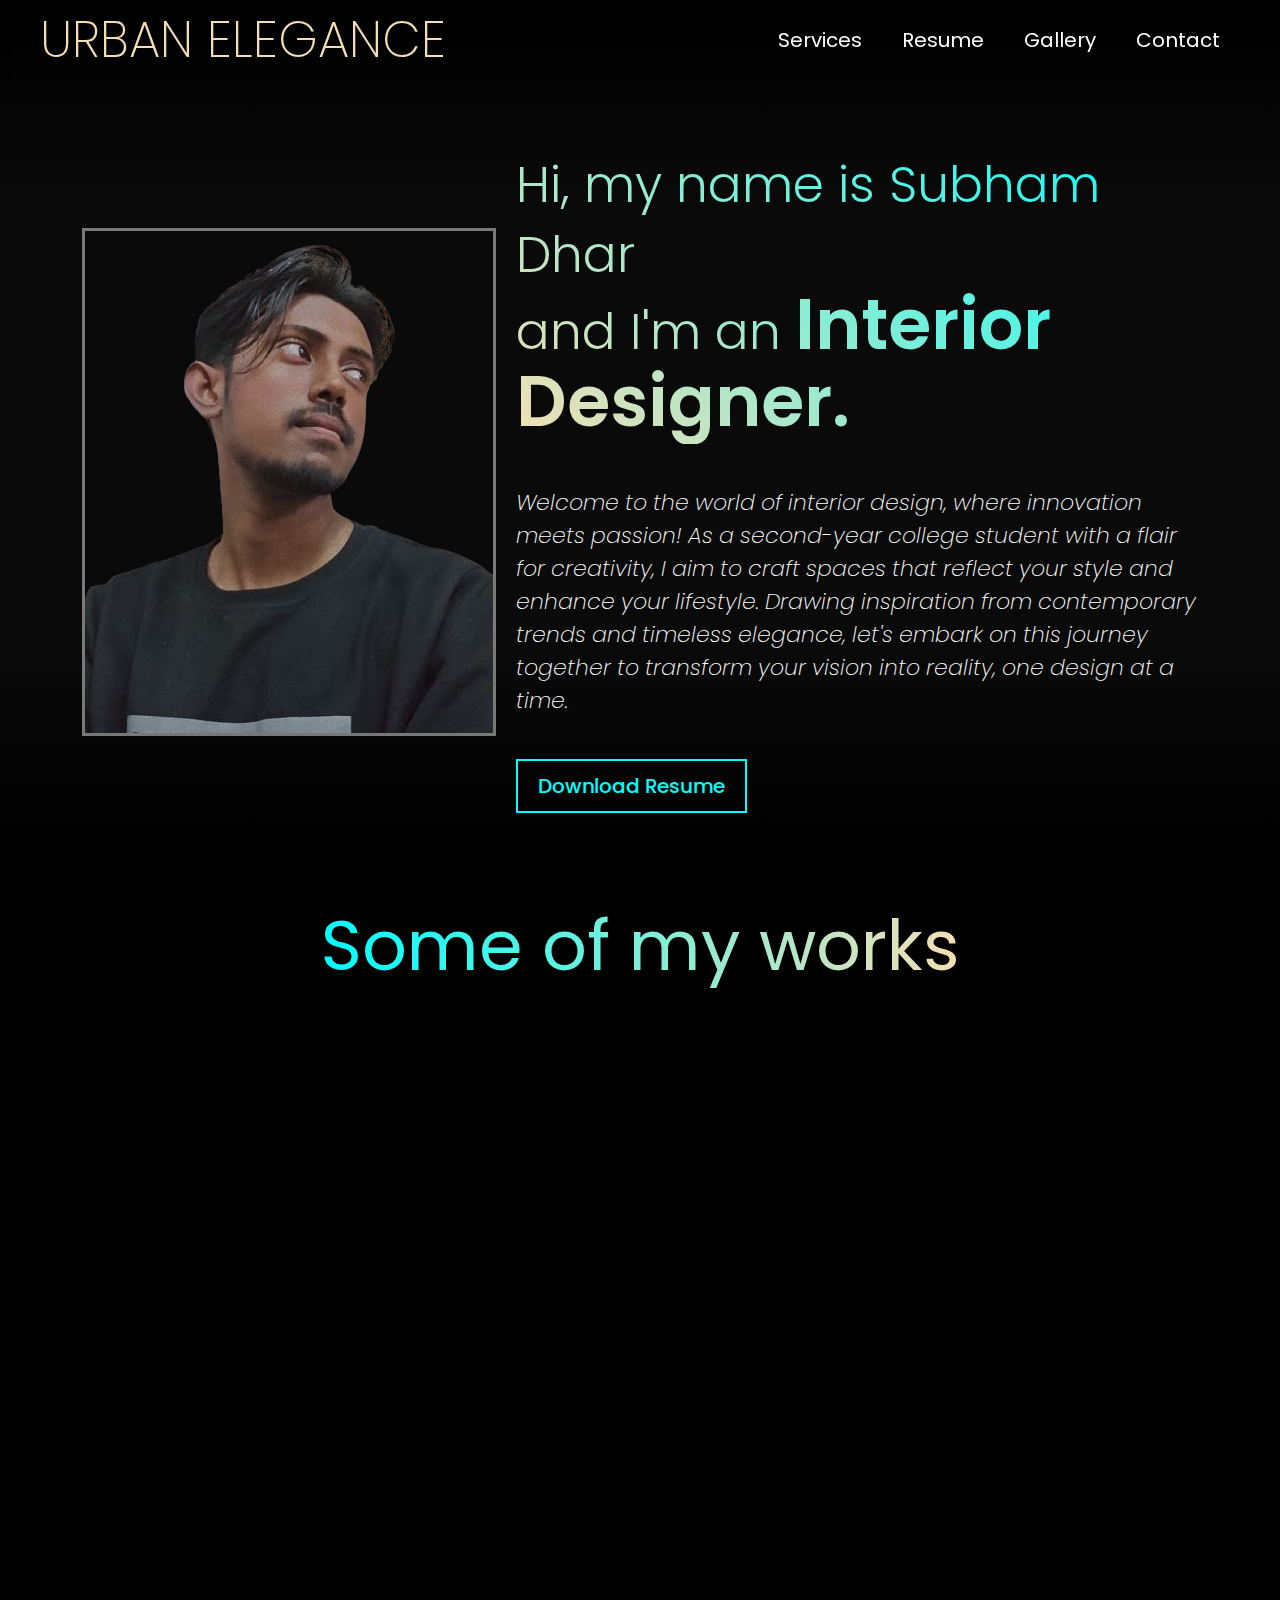
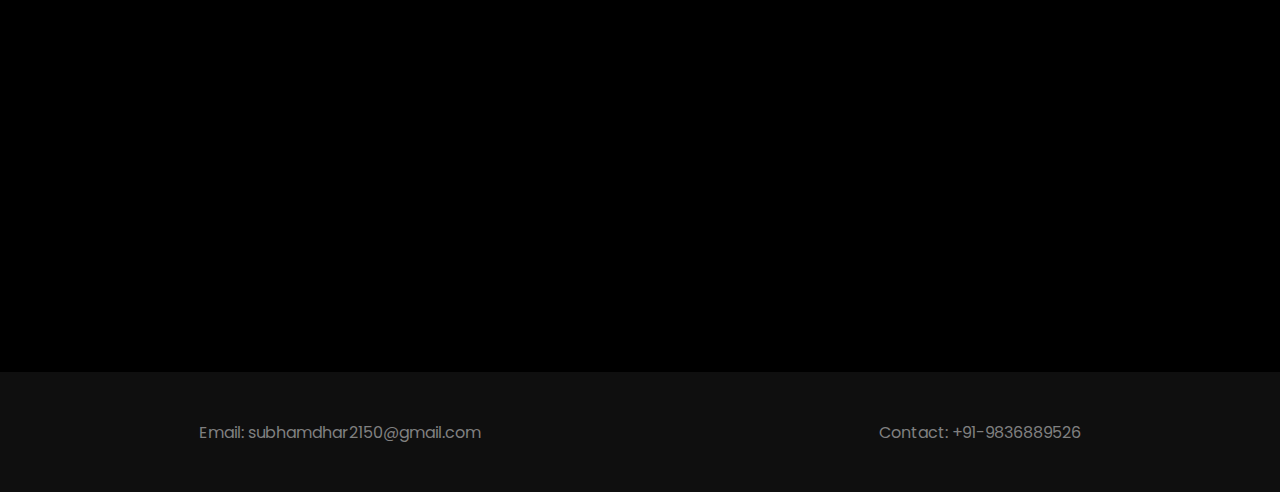
==== index.html @ 23c455cc "Initial Commit" ====
<!DOCTYPE html>
<html lang="en">

<head>
    <meta charset="UTF-8">
    <meta name="viewport" content="width=device-width, initial-scale=1.0">
    <title>Urban Elegance</title>
    <link rel="icon" href="/media/android-chrome-192x192.png">
    <link rel="stylesheet" href="/css/style.css">
    <link rel="stylesheet" href="/css/styleMobile.css">
    <link rel="stylesheet" href="/css/contact.css">
    <link
        href="https://fonts.googleapis.com/css2?family=Poppins:ital,wght@0,100;0,200;0,300;0,400;0,500;0,600;0,700;0,800;0,900;1,100;1,200;1,300;1,400;1,500;1,600;1,700;1,800;1,900&display=swap"
        rel="stylesheet">
    <link rel="stylesheet" href="https://cdnjs.cloudflare.com/ajax/libs/font-awesome/6.5.1/css/all.min.css"
        integrity="sha512-DTOQO9RWCH3ppGqcWaEA1BIZOC6xxalwEsw9c2QQeAIftl+Vegovlnee1c9QX4TctnWMn13TZye+giMm8e2LwA=="
        crossorigin="anonymous" referrerpolicy="no-referrer" />
</head>

<body>

    <header>
        <!-- navigation bar -->
        <div class="navbar">
            <span id="title">URBAN ELEGANCE</span>
            <div class="navbarItems">
                <a class="servicesBtn" href="#">Services</a>
                <a class="resumeBtn" href="#">Resume</a>
                <a class="galleryBtn" href="/html/gallery.html">Gallery</a>
                <a class="contactBtn" href="#">
                    Contact
                    <i class="fa-brands fa-whatsapp contacts"  onclick="whatsappClick()"></i>
                    <i class="fa-brands fa-linkedin contacts" onclick="linkedinClick()"></i>
                    <i class="fa-regular fa-envelope contacts" onclick="emailClick()"></i>
                </a>
            </div>
        </div>
        <!-- navigation bar for mobile -->
        <div class="navbarMobile">
            <span id="title">URBAN ELEGANCE</span>
            <div class="hamburgMenu">
                <div id="menuCrossBtn"><i class="fa-solid fa-xmark"></i></div>
                <ul>
                    <li><a href="#">Services</a></li>
                    <hr>
                    <li><a href="#">Resume</a></li>
                    <hr>
                    <li><a href="/html/gallery.html">Gallery</a></li>
                    <hr>
                    <li><a href="#" style="display:flex; align-items:center; justify-content:space-between;">
                        Contact: 
                        <i class="fa-brands fa-whatsapp fa-2x" style="width:20%;" onclick="whatsappClick()"></i>
                        <i class="fa-brands fa-linkedin fa-2x" style="width:20%;" onclick="linkedinClick()"></i>
                        <i class="fa-regular fa-envelope fa-2x" style="width:20%;" onclick="emailClick()"></i>
                    </a></li>
                </ul>
            </div>
            <i id="hamburgIcon" class="fa-solid fa-bars"></i>
        </div>
    </header>

    <main>
        <!-- about me -->
        <div class="aboutmeContainer">
            <div class="aboutMe">
                <img src="/media/subhamImg.jpg" alt="" id="myImg">
                <div class="aboutmeTxt">
                    <div id="myRole">Hi, my name is Subham Dhar<br>and I'm an <b>Interior Designer.</b></div>
                    <p id="myDesc">
                        <i>Welcome to the world of interior design, where innovation meets passion! As a
                        second-year college student with a flair for creativity, I aim to craft spaces that reflect
                        your style and enhance your lifestyle. Drawing inspiration from contemporary trends and
                        timeless elegance, let's embark on this journey together to transform your vision into
                        reality, one design at a time.</i>
                    </p>
                    <button id="downloadBtn">Download Resume</button>
                </div>
            </div>
        </div>

        <div class="myWorks">
            <div id="myworksTxt">Some of my works</div>
            <div class="works hidden">
                <img src="/media/workImg.jpg" alt="" class="workImg" onclick="openImage('/media/workImg.jpg')">
                <div class="workTxt">
                    A 4BHK RCP (Reflected Ceiling Plan) depicts the ceiling layout of a four-bedroom residential space, showing lighting fixtures, vents, and other elements. It offers a bird's-eye view of the room's structural details, facilitating accurate installation and design considerations.
                </div>
            </div>
            <div class="works hidden">
                <img src="/media/workImg2.jpg" alt="" class="workImg" onclick="openImage('/media/workImg2.jpg')">
                <div class="workTxt">
                    A 2BHK AutoCAD design portrays a two-bedroom residential layout, incorporating detailed floor plans, elevations, and sections. It optimizes space utilization, furniture arrangement, and structural elements to create functional and aesthetically pleasing living environments.
                </div>
            </div>
            <div class="works hidden">
                <img src="/media/workImg1.jpg" alt="" class="workImg" onclick="openImage('/media/workImg1.jpg')">
                <div class="workTxt">
                    A compact 3BHK floor plan efficiently utilizes space to accommodate three bedrooms, a living area, kitchen, and possibly a dining area within a smaller footprint. Smart design maximizes functionality without sacrificing comfort, ensuring a cozy and practical living environment.
                </div>
            </div>
        </div>
    </main>

    <footer>
        <div class="footer">
            <span>Email: subhamdhar2150@gmail.com</span>
            <span>Contact: +91-9836889526</span>
        </div>
    </footer>

    <script src="/javascript/script.js"></script>
    <script src="/javascript/mobile.js"></script>
    <script src="/javascript/contact.js"></script>
</body>

</html>
---- css/style.css ----
* {
    z-index: 0;
    font-family: Poppins;
    box-sizing: border-box;
}
*::selection {
    color: black;
    background-color: wheat;
}
body {
    background: url('/media/bgImg2.jpg');
    background-size: cover;
    background-position: center;
    background-attachment: fixed;
}
body::-webkit-scrollbar {
    width: 0;
    height: 0;
}

/* HEADER */
.navbarMobile {
    display: none;
}
.navbar {
    z-index: 1;
    padding: 0 40px;
    height: 80px;
    width: 100vw;
    display: flex;
    justify-content: space-between;
    align-items: center;
    position: fixed;
    top: 0;
    font-size: 30px;
    color: wheat;
    background-color: #da7b9300;
    backdrop-filter: blur(5px);
    background: linear-gradient(to bottom, rgba(0,0,0,0.8), rgba(0,0,0,0));
}
#title {
    font-size: 50px;
    font-weight: 200;
}
.navbarItems {
    height: 100%;
    display: flex;
    justify-content: center;
    align-items: center;
}
.navbarItems a{
    padding: 0 20px;
    height: 100%;
    display: flex;
    font-size: 20px;
    align-items: center;
    color: rgb(255, 255, 255);
    text-decoration: none;
    transition: all 0.2s ease-in-out;
}
.navbarItems a:hover {
    background: rgb(0, 255, 255);
    color: black;
}
.hamburgMenu {
    display: none;
}


/* MAIN */
/* about me */
.aboutmeContainer {
    display: flex;
    justify-content: center;
    align-items: center;
    background-color: rgb(24, 24, 24);
    background: linear-gradient(rgba(0,0,0),rgba(10,10,10),rgba(10,10,10),rgba(10,10,10),rgba(0,0,0));
}
.aboutMe {
    height: fit-content;
    width: 95%;
    margin: 110px 0 0 0;
    padding: 40px;  
    display: flex;
    flex-wrap: wrap;
    justify-content: space-around;
    align-items: center;
    border-radius: 40px;
    background-color: rgba(0, 0, 0, 0.0);
    transition: all 0.4s ease-in-out;
}
#myImg {
    height: 100%;
    border: 3px solid rgba(255, 255, 255, 0.459);
}
.aboutmeTxt {
    width: 60%;
    display: flex;
    flex-direction: column;
    justify-content: space-around;
    gap: 20px;
}
#myRole {
    font-size: 50px;
    font-weight: 300;
    line-height: 70px;
    background-image: linear-gradient(45deg, wheat, cyan);
    background-clip: text;
    color: transparent;
}
#myRole b {
    font-weight: 600;
    font-size: 70px;
}
#myDesc {
    font-size: 22px;
    font-weight: 200;
    color: white;
}
#downloadBtn {
    padding: 10px 20px;
    width: fit-content;
    font-size: 20px;
    font-weight: 500;
    border: 2px solid cyan;
    color: cyan;
    background-color: rgba(0,0,0,0);
    transition: all 0.2s ease-in-out;
    cursor: pointer;
}
#downloadBtn:hover {
    background-color: cyan;
    color: black;
}

/* my works */
.myWorks {
    width: 100%;
    padding: 20px;
    display: flex;
    flex-direction: column;
    justify-content: center;
    align-items: center;
    color: white;
    background-color: black;
}
#myworksTxt {
    margin-top: 20px;
    /* width: 100%; */
    font-size: 70px;
    font-weight: 400;
    text-align: center;
    color: black;
    background-image: linear-gradient(to right, cyan, wheat);
    background-clip: text;
    color: transparent;
    /* background: linear-gradient(to right, #00000000, #00c8c8, wheat, #00000000); */
}
.works {
    margin: 15px;
    padding: 10px;
    width: 95%;
    display: flex;
    flex-wrap: wrap;
    justify-content: space-evenly;
    align-items: center;
    height: fit-content;
    border-radius: 20px;
    box-sizing: border-box;
    /* background: linear-gradient(to left, #00ffff00, #1f1f1fb2, transparent 100%),
    linear-gradient(to right, #00ffff00, #1f1f1fb2, transparent 100%); */
    background-color: #1f1f1fb2;
    transition: all 0.2s ease-in-out;
}
.works:hover {
    width: 98%;
    border-radius: 20px;
    color: black;
    font-weight: 500;
    background: linear-gradient(to left, #00ffff00, wheat, transparent 100%),
    linear-gradient(to right, #00ffff00, wheat, transparent 100%);
    background: linear-gradient(30deg, cyan, wheat, wheat, cyan);
}
.works:hover > .workTxt {
    font-weight: 400;
}
.workImg {
    width: 400px;
    border-radius: 20px;
} 
.workTxt {
    width: 50vw;
    font-weight: 300;
    font-size: 25px;
    background-image: linear-gradient(to right, #00c8c8, wheat);
    background-clip: text;
    color: transparent;
}
.works:hover > .workTxt {
    background: none;
    color: black;
}



/* FOOTER */
.footer {
    height: 120px;
    display: flex;
    justify-content: space-around;
    align-items: center;
    color: grey;
    background-color: rgb(15, 15, 15);
}





/* ANIMATION */
.hidden {
    transform: translateX(-500px);
    opacity: 0;
    transition: all 0.1s ease-in-out;
}
.show {
    transform: translateX(0);
    opacity: 1;
    transition: all 0.3s ease-in-out;
}
---- css/styleMobile.css ----
* {
    font-family: Poppins;
    z-index: 0;
    box-sizing: border-box;
}
body {
    margin: 0;
    padding: 0;
    background-color: rgb(0, 0, 0);
}
body::-webkit-scrollbar{
    width: 0;
}

@media (max-width:1080px) {
    /* HEADER */
    .navbar {
        display: none;
    }
    .navbarMobile {
        z-index: 1;
        padding: 0 15px;
        height: 65px;
        width: 100%;
        display: flex;
        justify-content: space-between;
        align-items: center;
        position: fixed;
        top: 0;
        font-size: 30px;
        color: wheat;
        background-color: rgb(0, 0, 0, 0.6);
        backdrop-filter: blur(5px);
    }
    #title {
        font-size: 34px;
    }
    .navbarItems {
        display: none;
    }
    #hamburgIcon {
        display: inline;
    }
    .hamburgMenu {
        z-index: 1;
        display: block;
        position: fixed;
        top: 0;
        right: -80vw;
        height: 100vh;
        width: 80vw;
        padding: 0 15px;
        color: white;
        background: none;
        background-color: rgba(0, 0, 0, 0.9);
        backdrop-filter: blur(10px);
        transition: all 0.2s ease-in-out;
    }
    #menuCrossBtn {
        width: 100%;
        padding: 15px 0;
    }
    .hamburgMenu ul {
        margin: 0;
        padding: 0;
        font-size: 18px;
        list-style-type: none;
        color: white;
    }
    .hamburgMenu ul li {
        margin: 12px 0;
    }
    .hamburgMenu ul a {
        text-decoration: none;
        color: white;
    }
    .hamburgMenu hr {
        height: 1px;
        border-radius: 50%;
    }

    

    /* MAIN */
    /* about me */
    .aboutMe {
        margin: 80px 0 40px 0;
        padding: 0;
    }
    #myImg {
        margin-bottom: 40px;
        height: 350px;
        border-radius: 20px;
    }
    .aboutmeTxt {
        width: 92%;
        gap: 10px;
    }
    #myRole {
        width: 100%;
        font-size: 30px;
        line-height: 35px;
        text-align: center;
    }
    #myRole b {
        font-weight: 600;
        font-size: 30px;
    }
    #myDesc {
        font-size: 16px;
        text-align: center;
    }
    #downloadBtn {
        width: 100%;
    }

    /* my works */
    .myWorks {
        padding: 0;
    }
    #myworksTxt {
        padding: 0 5px;
        font-size: 38px;
        background: none;
        color: cyan;
    }
    .works, .works:hover {
        user-select: none;
        margin: 15px;
        width: 90%;
        border-radius: 20px;
        color: black;
        background: none;
        background-color: wheat;
    }
    .workImg {
        width: 100%;
        border-radius: 20px;
    } 
    .workTxt {
        padding: 12px;
        width: 100%;
        font-weight: 400;
        font-size: 16px;
        color: black;
    }




    /* FOOTER */
    .footer {
        flex-wrap: wrap;
        font-size: 16px;
    }




    /* no fade-in animation for mobile */
    .hidden {
        transform: translateX(0);
        opacity: 1;
        transition: all 0.1s ease-in-out;
    }
}
---- css/contact.css ----
.contactBtn {
    display: flex;
    justify-content: center;
    align-items: center;
    position: relative;
}
.contacts {
    position: absolute;
    padding: 20px;
    margin-top: -150px;
    border-radius: 50%;
    color: wheat;
    background-color: rgb(29, 29, 29);
    transition: all 0.2s ease-in-out;
}
.contactBtn:hover {
    height: 600px;
    background-color: red;
    border-radius: 60px;
}
.contactBtn:hover .contacts:nth-child(1) {
    margin-top: 150px;
}
.contactBtn:hover .contacts:nth-child(2) {
    margin-top: 320px;
}
.contactBtn:hover .contacts:nth-child(3) {
    margin-top: 490px;
}
.contacts:hover {
    box-shadow: 0 0 15px black;
}
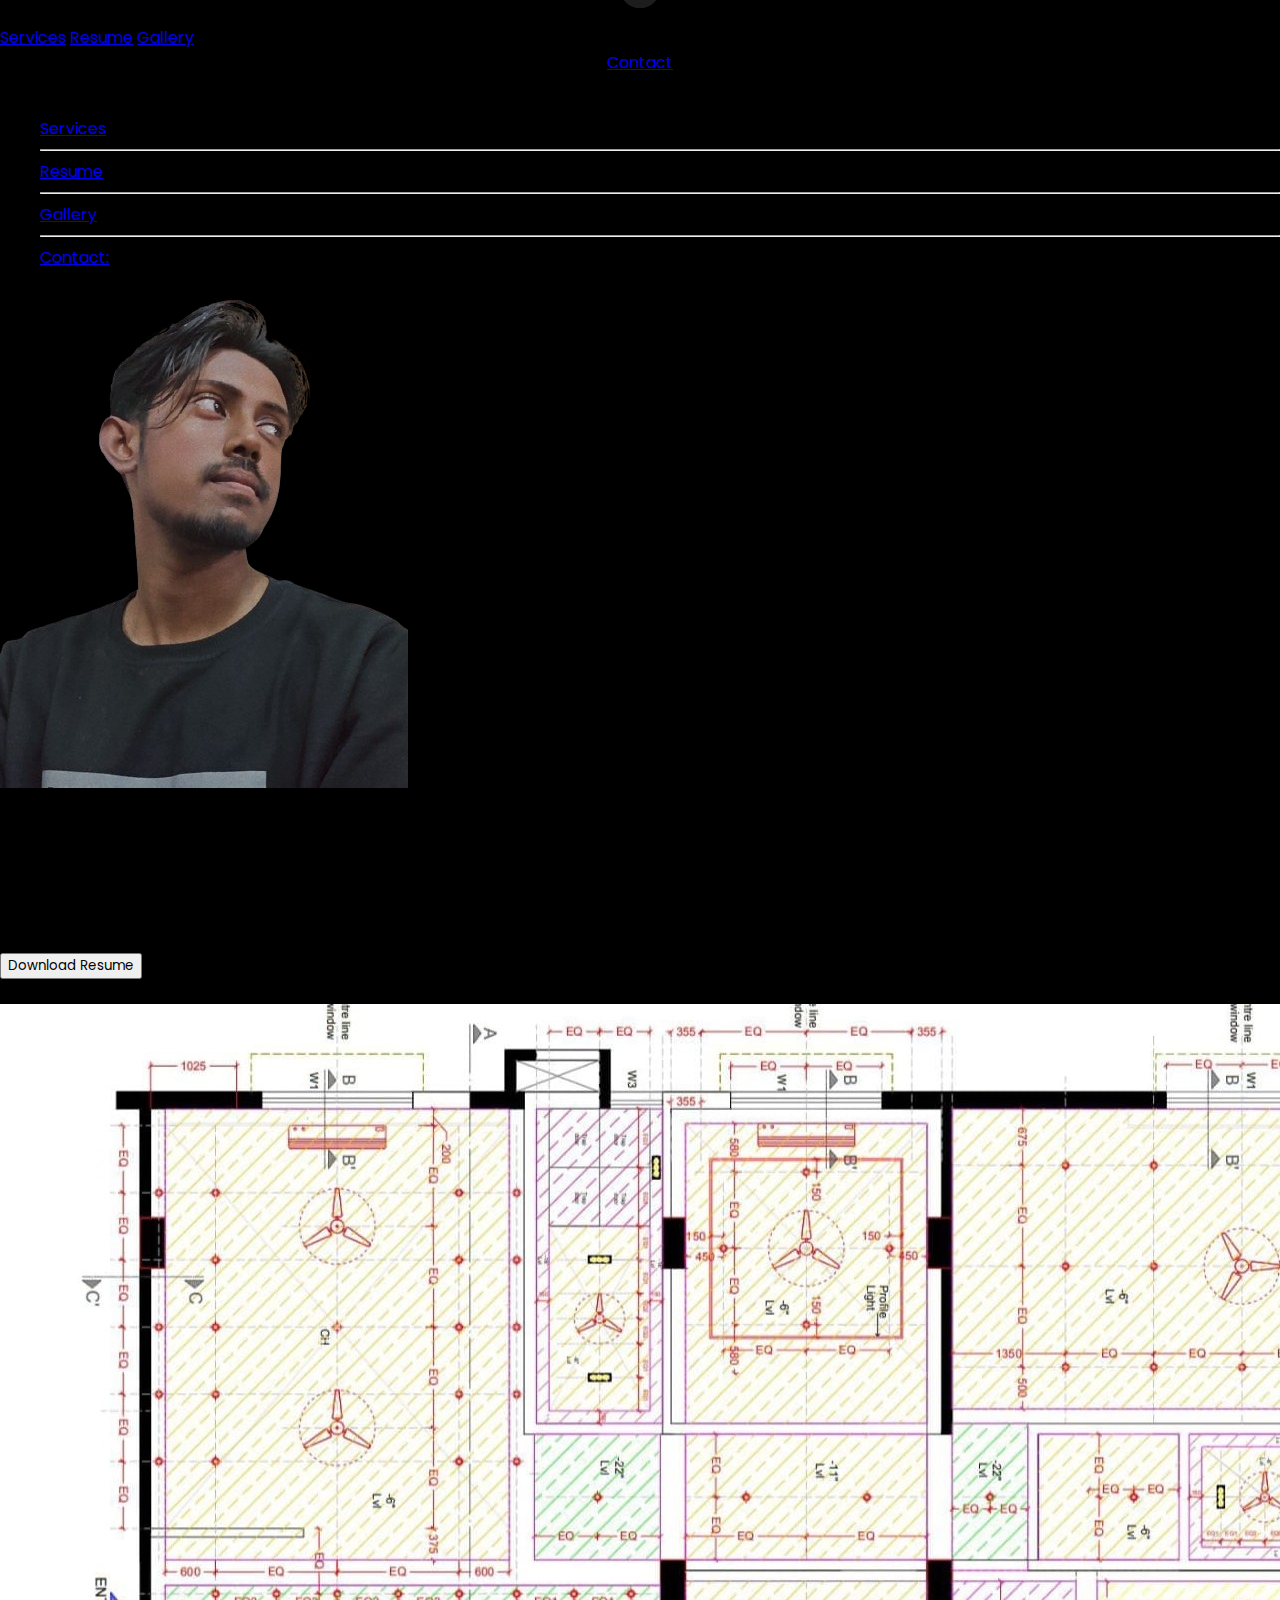
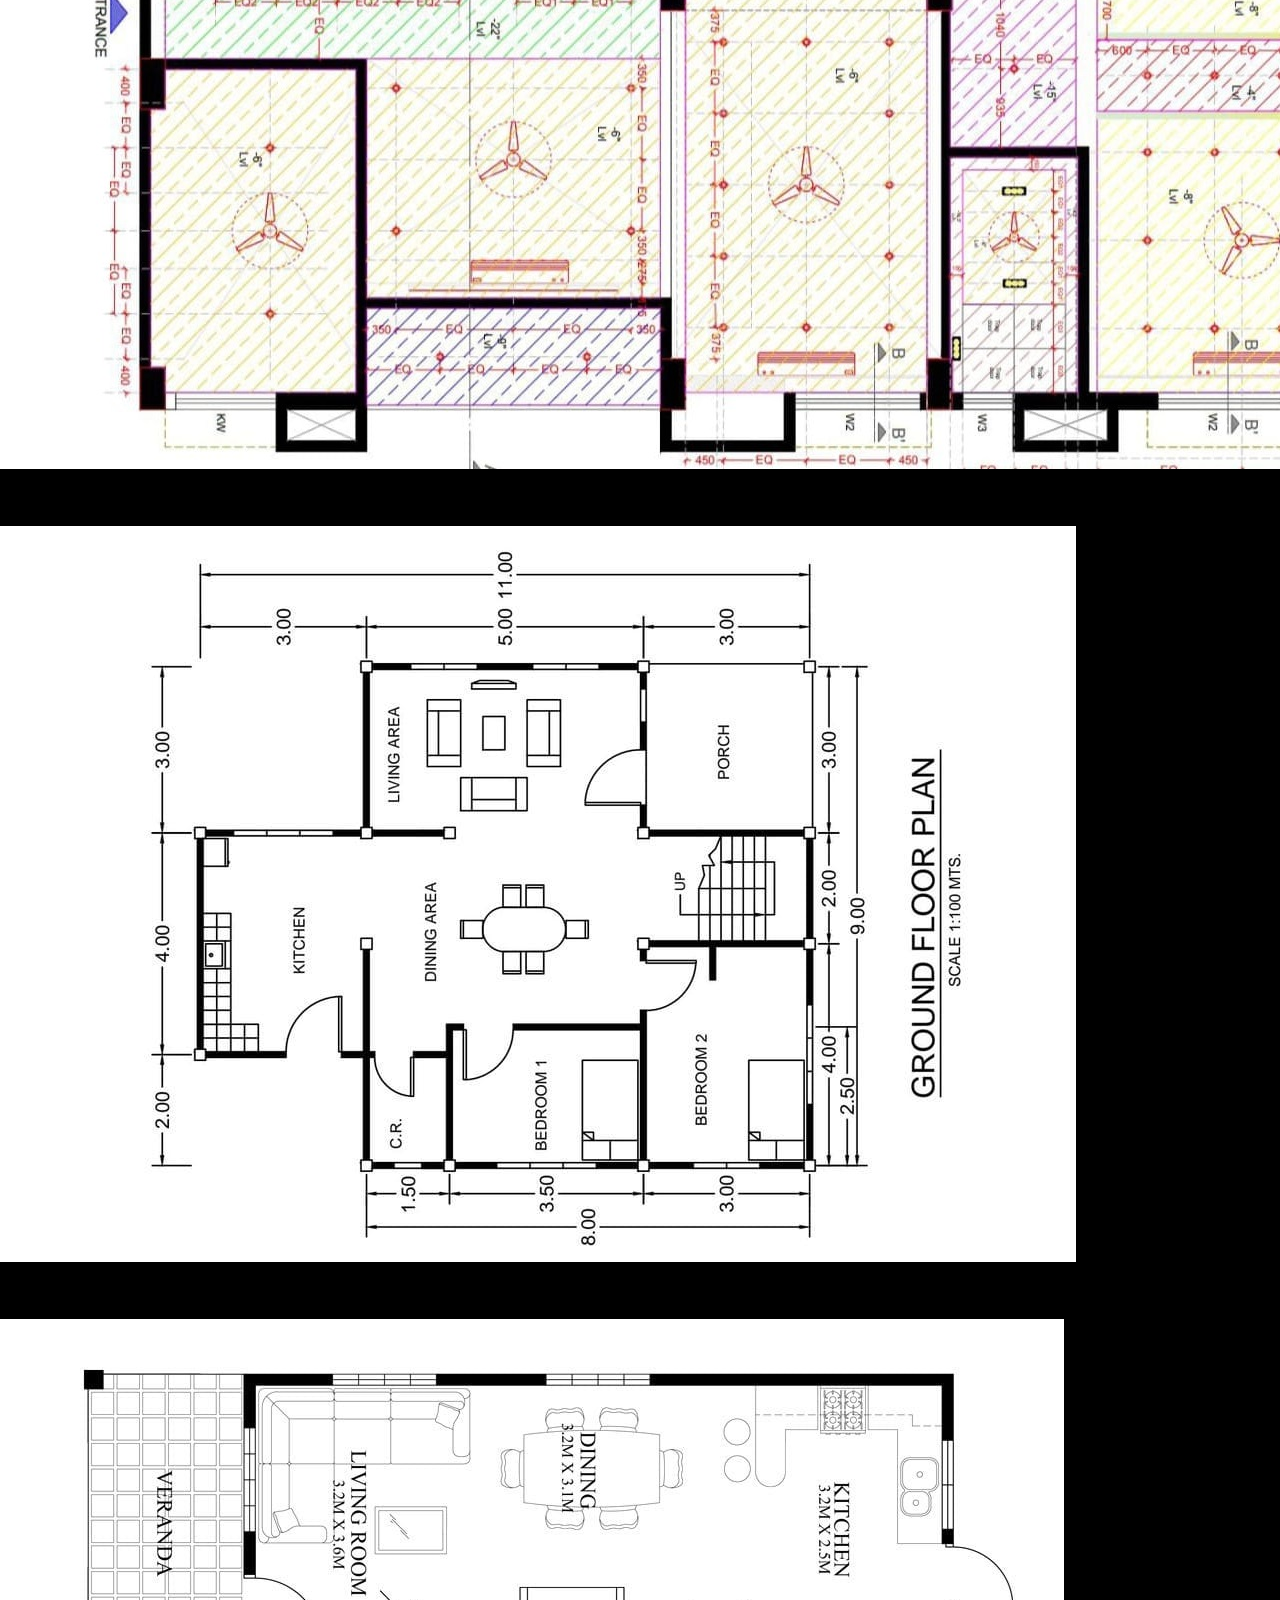
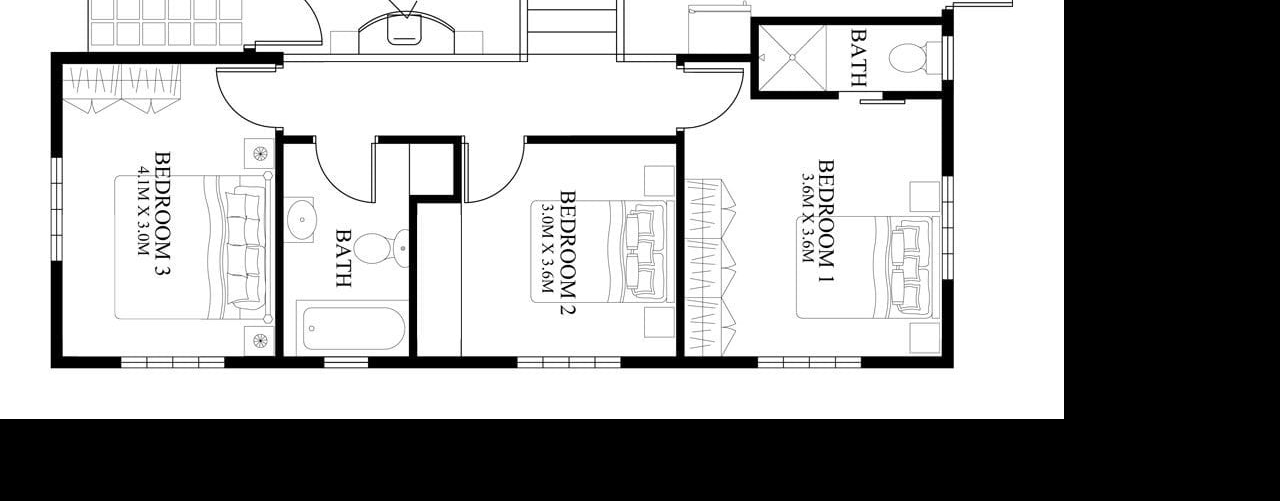
==== commit 691693d4: "Update index.html" ====
--- a/index.html
+++ b/index.html
@@ -6,7 +6,7 @@
     <meta name="viewport" content="width=device-width, initial-scale=1.0">
     <title>Urban Elegance</title>
     <link rel="icon" href="/media/android-chrome-192x192.png">
-    <link rel="stylesheet" href="/css/style.css">
+    <link rel="stylesheet" href="/Portfolio/css/style.css">
     <link rel="stylesheet" href="/css/styleMobile.css">
     <link rel="stylesheet" href="/css/contact.css">
     <link
@@ -113,4 +113,4 @@
     <script src="/javascript/contact.js"></script>
 </body>
 
-</html>+</html>
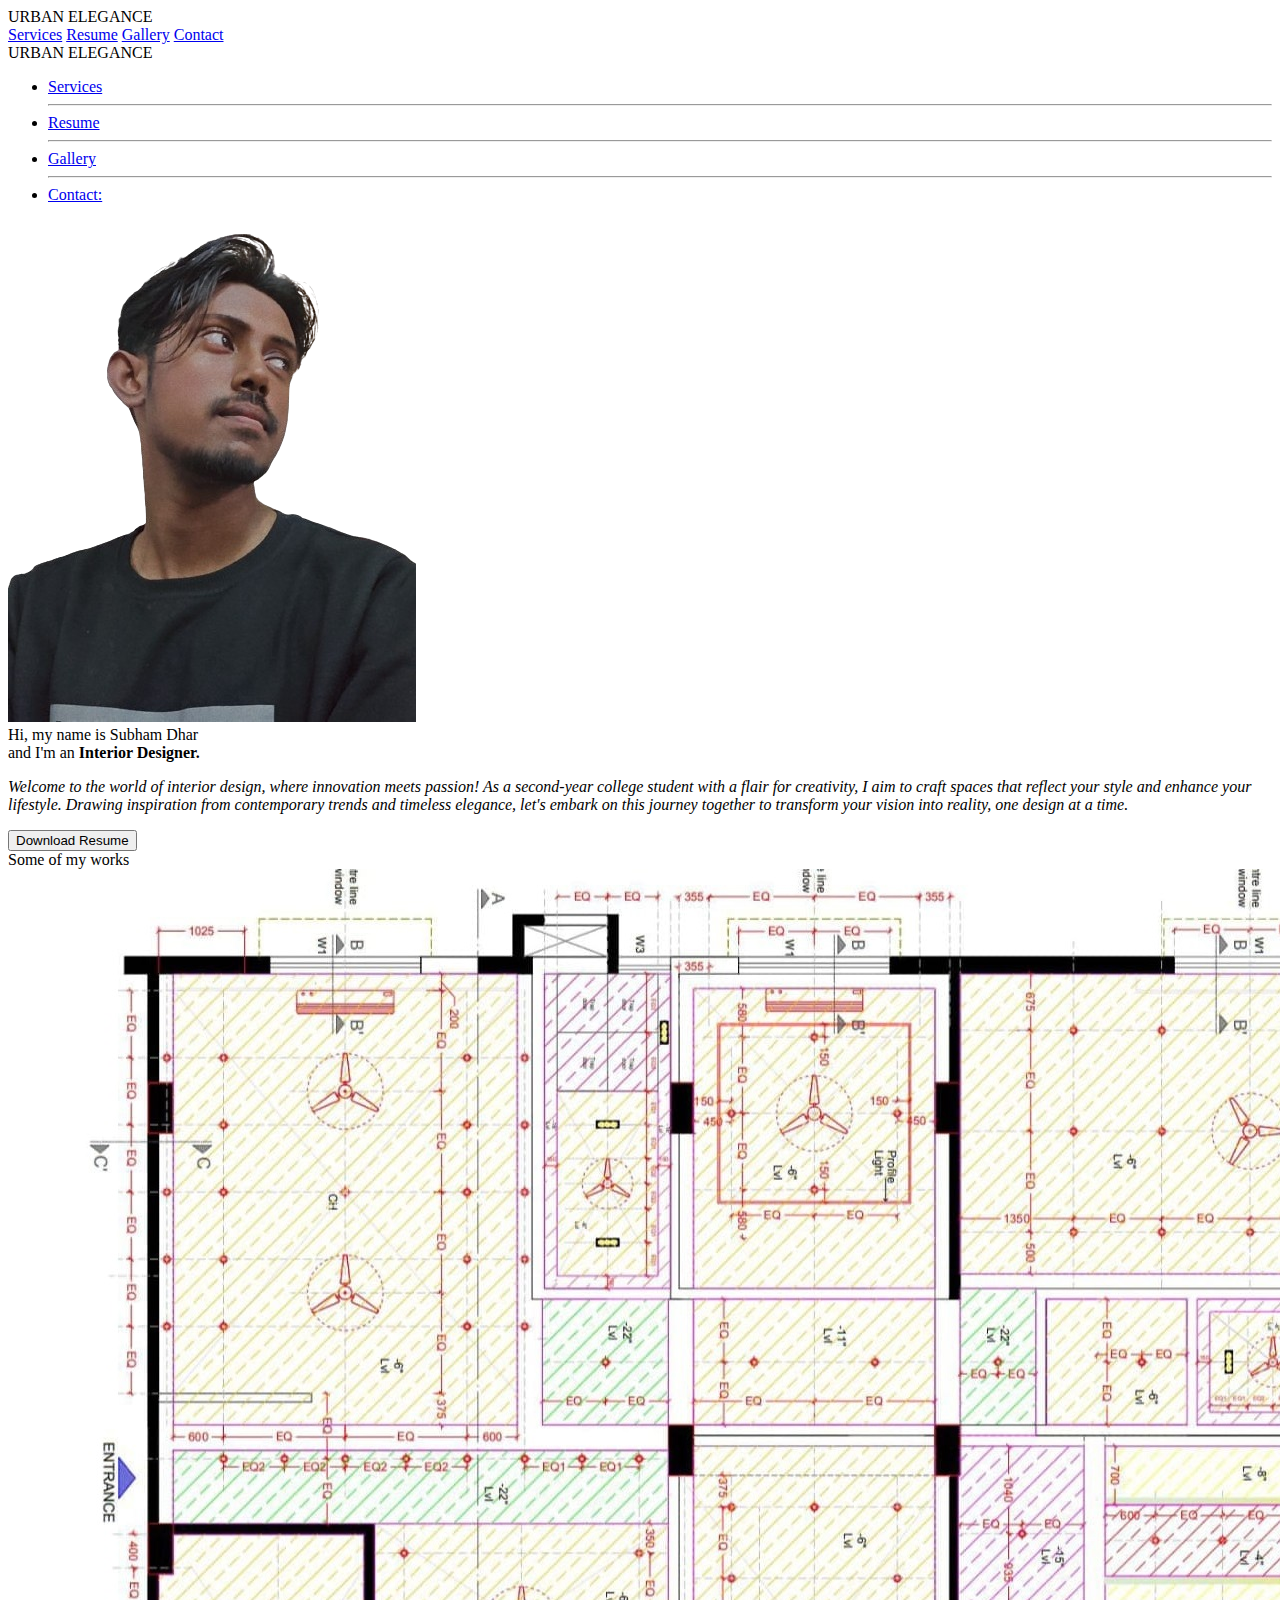
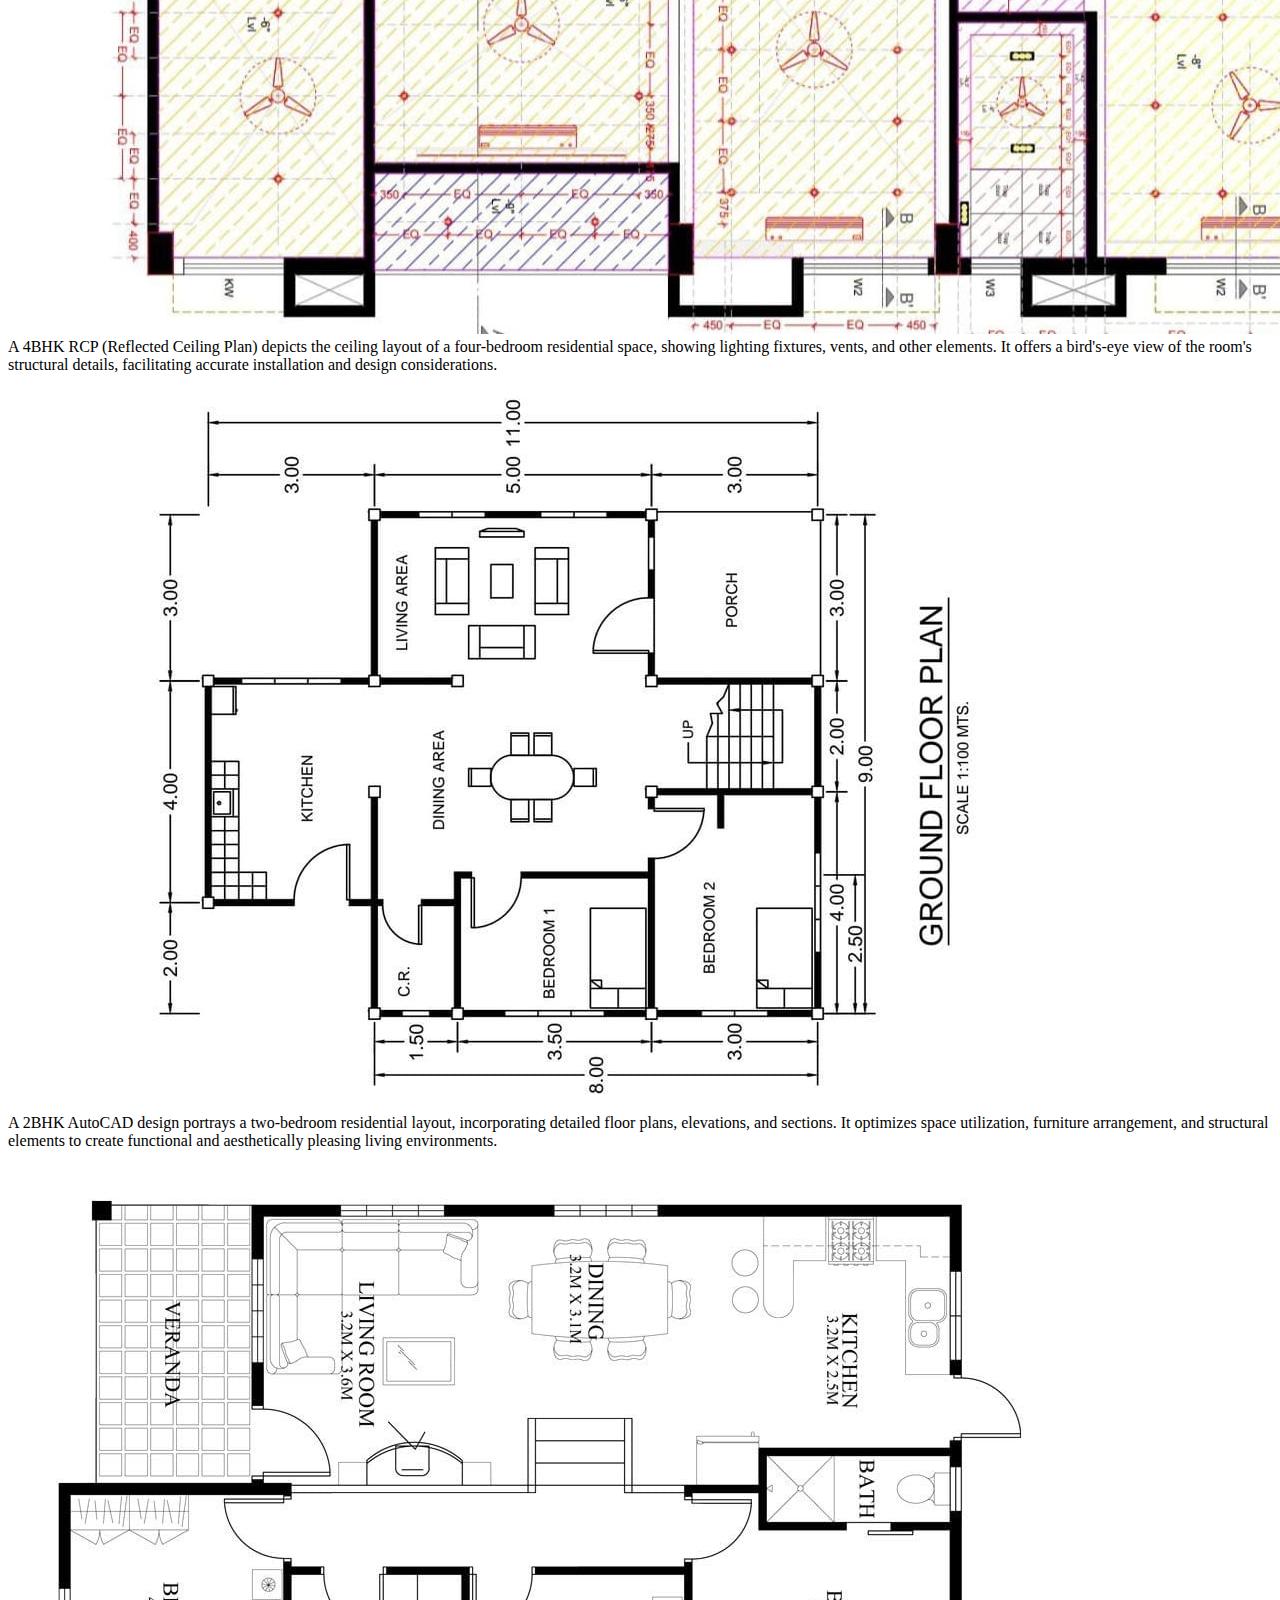
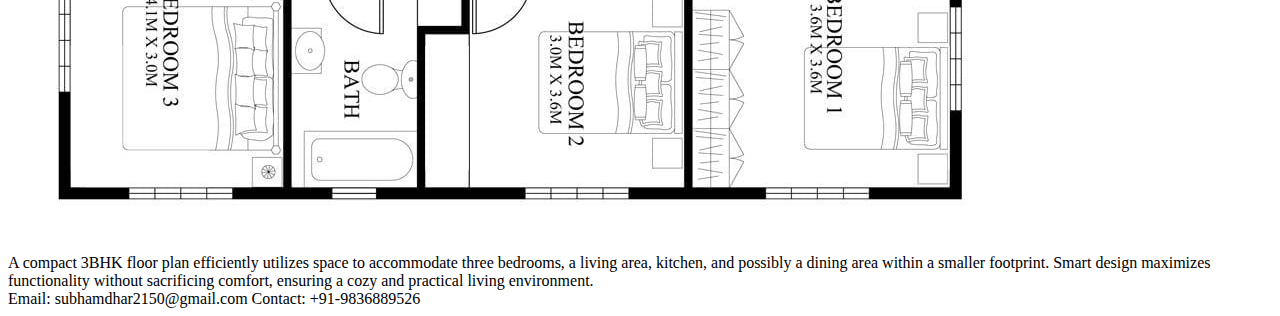
==== commit 1a8ac99d: "Update index.html" ====
--- a/index.html
+++ b/index.html
@@ -7,8 +7,8 @@
     <title>Urban Elegance</title>
     <link rel="icon" href="/media/android-chrome-192x192.png">
     <link rel="stylesheet" href="/Portfolio/css/style.css">
-    <link rel="stylesheet" href="/css/styleMobile.css">
-    <link rel="stylesheet" href="/css/contact.css">
+    <link rel="stylesheet" href="/Portfolio/css/styleMobile.css">
+    <link rel="stylesheet" href="/Portfolio/css/contact.css">
     <link
         href="https://fonts.googleapis.com/css2?family=Poppins:ital,wght@0,100;0,200;0,300;0,400;0,500;0,600;0,700;0,800;0,900;1,100;1,200;1,300;1,400;1,500;1,600;1,700;1,800;1,900&display=swap"
         rel="stylesheet">
@@ -26,7 +26,7 @@
             <div class="navbarItems">
                 <a class="servicesBtn" href="#">Services</a>
                 <a class="resumeBtn" href="#">Resume</a>
-                <a class="galleryBtn" href="/html/gallery.html">Gallery</a>
+                <a class="galleryBtn" href="/Portfolio/html/gallery.html">Gallery</a>
                 <a class="contactBtn" href="#">
                     Contact
                     <i class="fa-brands fa-whatsapp contacts"  onclick="whatsappClick()"></i>
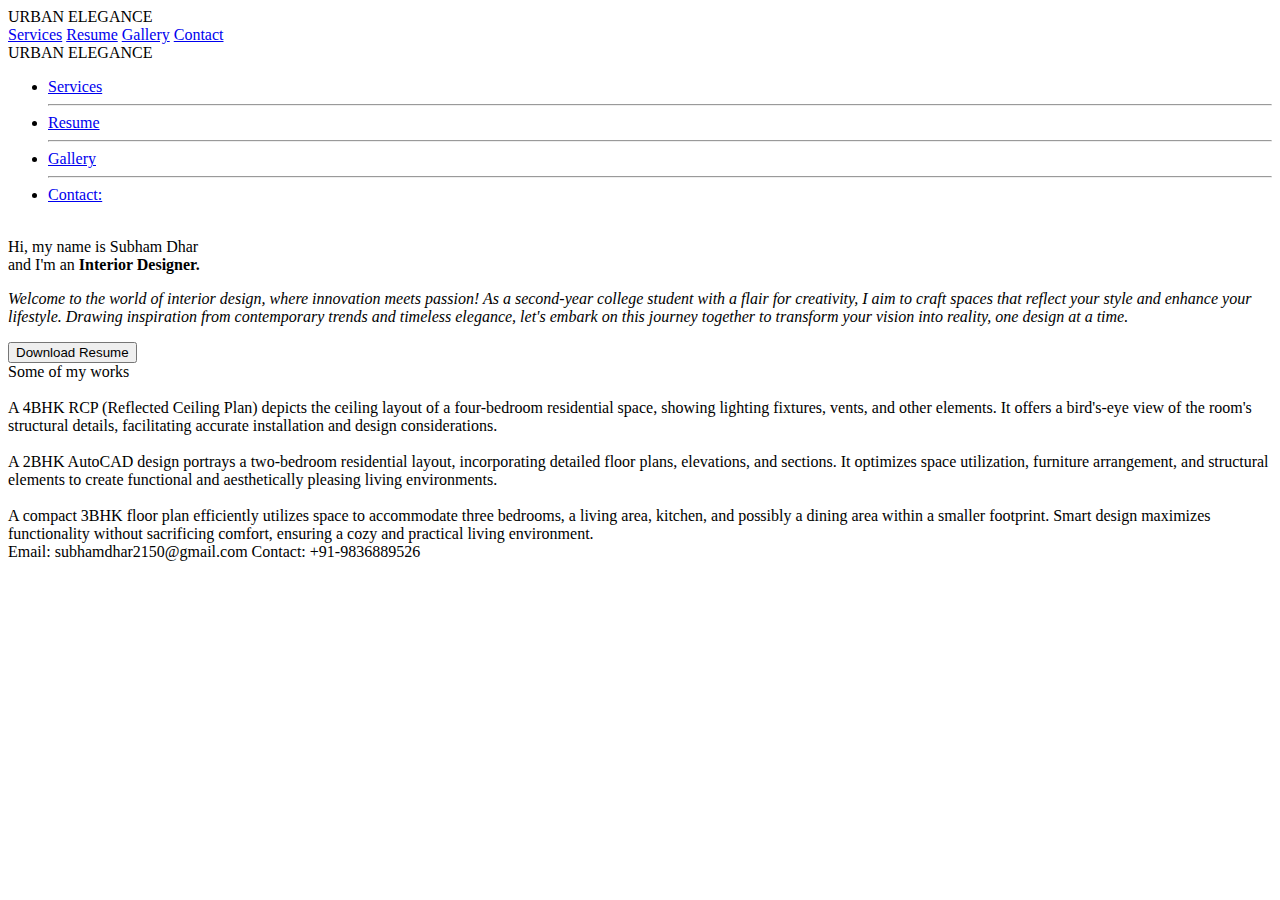
==== commit 2033dd8e: "Update index.html" ====
--- a/index.html
+++ b/index.html
@@ -5,7 +5,7 @@
     <meta charset="UTF-8">
     <meta name="viewport" content="width=device-width, initial-scale=1.0">
     <title>Urban Elegance</title>
-    <link rel="icon" href="/media/android-chrome-192x192.png">
+    <link rel="icon" href="/Portfolio/media/android-chrome-192x192.png">
     <link rel="stylesheet" href="/Portfolio/css/style.css">
     <link rel="stylesheet" href="/Portfolio/css/styleMobile.css">
     <link rel="stylesheet" href="/Portfolio/css/contact.css">
@@ -45,7 +45,7 @@
                     <hr>
                     <li><a href="#">Resume</a></li>
                     <hr>
-                    <li><a href="/html/gallery.html">Gallery</a></li>
+                    <li><a href="/Portfolio/html/gallery.html">Gallery</a></li>
                     <hr>
                     <li><a href="#" style="display:flex; align-items:center; justify-content:space-between;">
                         Contact: 
@@ -63,7 +63,7 @@
         <!-- about me -->
         <div class="aboutmeContainer">
             <div class="aboutMe">
-                <img src="/media/subhamImg.jpg" alt="" id="myImg">
+                <img src="/Portfolio/media/subhamImg.jpg" alt="" id="myImg">
                 <div class="aboutmeTxt">
                     <div id="myRole">Hi, my name is Subham Dhar<br>and I'm an <b>Interior Designer.</b></div>
                     <p id="myDesc">
@@ -81,19 +81,19 @@
         <div class="myWorks">
             <div id="myworksTxt">Some of my works</div>
             <div class="works hidden">
-                <img src="/media/workImg.jpg" alt="" class="workImg" onclick="openImage('/media/workImg.jpg')">
+                <img src="/Portfolio/media/workImg.jpg" alt="" class="workImg" onclick="openImage('/Portfolio/media/workImg.jpg')">
                 <div class="workTxt">
                     A 4BHK RCP (Reflected Ceiling Plan) depicts the ceiling layout of a four-bedroom residential space, showing lighting fixtures, vents, and other elements. It offers a bird's-eye view of the room's structural details, facilitating accurate installation and design considerations.
                 </div>
             </div>
             <div class="works hidden">
-                <img src="/media/workImg2.jpg" alt="" class="workImg" onclick="openImage('/media/workImg2.jpg')">
+                <img src="/Portfolio/media/workImg2.jpg" alt="" class="workImg" onclick="openImage('/Portfolio/media/workImg2.jpg')">
                 <div class="workTxt">
                     A 2BHK AutoCAD design portrays a two-bedroom residential layout, incorporating detailed floor plans, elevations, and sections. It optimizes space utilization, furniture arrangement, and structural elements to create functional and aesthetically pleasing living environments.
                 </div>
             </div>
             <div class="works hidden">
-                <img src="/media/workImg1.jpg" alt="" class="workImg" onclick="openImage('/media/workImg1.jpg')">
+                <img src="/Portfolio/media/workImg1.jpg" alt="" class="workImg" onclick="openImage('/Portfolio/media/workImg1.jpg')">
                 <div class="workTxt">
                     A compact 3BHK floor plan efficiently utilizes space to accommodate three bedrooms, a living area, kitchen, and possibly a dining area within a smaller footprint. Smart design maximizes functionality without sacrificing comfort, ensuring a cozy and practical living environment.
                 </div>
@@ -108,9 +108,9 @@
         </div>
     </footer>
 
-    <script src="/javascript/script.js"></script>
-    <script src="/javascript/mobile.js"></script>
-    <script src="/javascript/contact.js"></script>
+    <script src="/Portfolio/javascript/script.js"></script>
+    <script src="/Portfolio/javascript/mobile.js"></script>
+    <script src="/Portfolio/javascript/contact.js"></script>
 </body>
 
 </html>
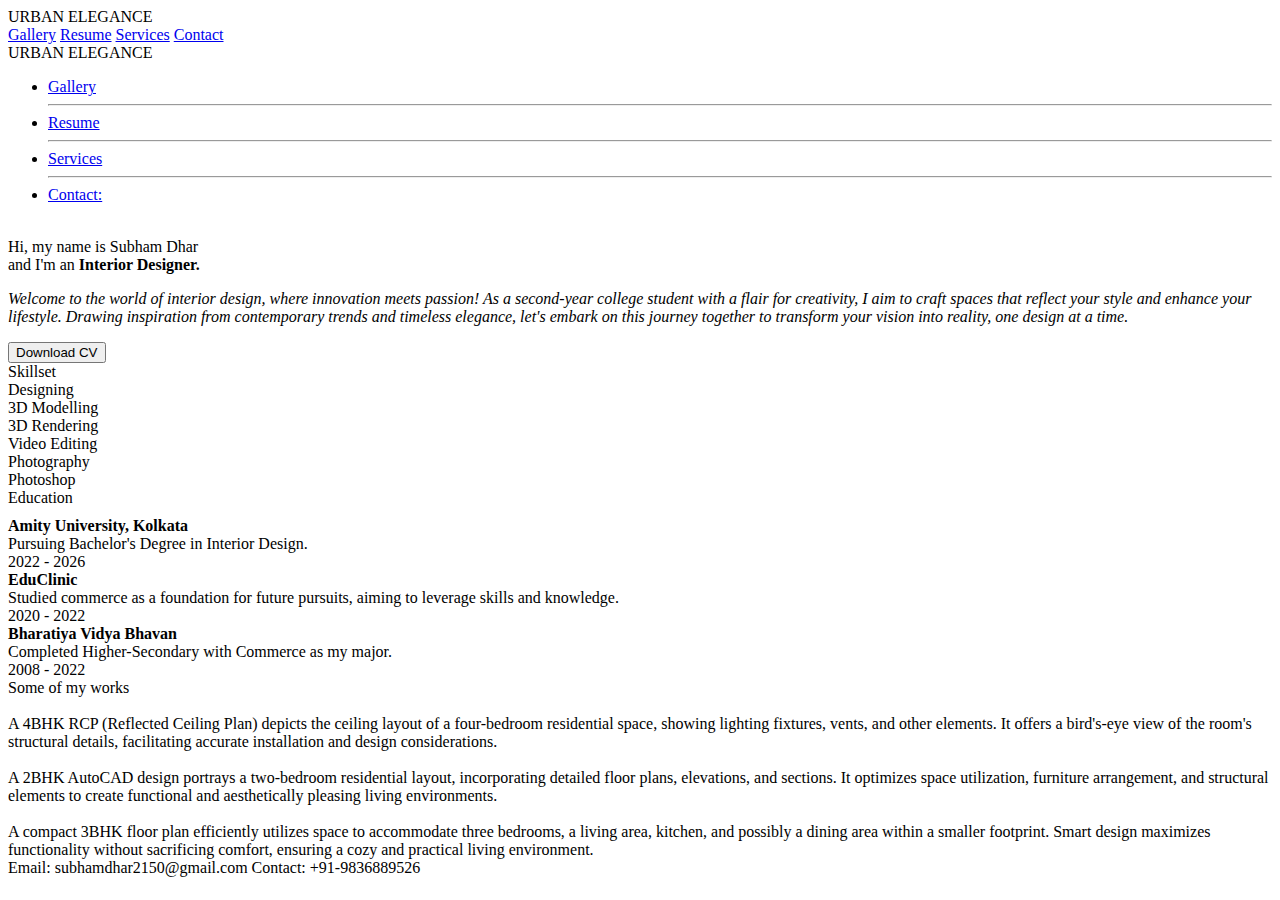
==== commit 2bb7684b: "Update index.html" ====
--- a/index.html
+++ b/index.html
@@ -24,9 +24,9 @@
         <div class="navbar">
             <span id="title">URBAN ELEGANCE</span>
             <div class="navbarItems">
+                <a class="galleryBtn" href="/Portfolio/html/gallery.html">Gallery</a>
+                <a class="resumeBtn" href="#">Resume</a>
                 <a class="servicesBtn" href="#">Services</a>
-                <a class="resumeBtn" href="#">Resume</a>
-                <a class="galleryBtn" href="/Portfolio/html/gallery.html">Gallery</a>
                 <a class="contactBtn" href="#">
                     Contact
                     <i class="fa-brands fa-whatsapp contacts"  onclick="whatsappClick()"></i>
@@ -41,11 +41,11 @@
             <div class="hamburgMenu">
                 <div id="menuCrossBtn"><i class="fa-solid fa-xmark"></i></div>
                 <ul>
-                    <li><a href="#">Services</a></li>
+                    <li><a href="/Portfolio/html/gallery.html">Gallery</a></li>
                     <hr>
                     <li><a href="#">Resume</a></li>
                     <hr>
-                    <li><a href="/Portfolio/html/gallery.html">Gallery</a></li>
+                    <li><a href="#">Services</a></li>
                     <hr>
                     <li><a href="#" style="display:flex; align-items:center; justify-content:space-between;">
                         Contact: 
@@ -73,27 +73,72 @@
                         timeless elegance, let's embark on this journey together to transform your vision into
                         reality, one design at a time.</i>
                     </p>
-                    <button id="downloadBtn">Download Resume</button>
+                    <button id="downloadBtn">Download CV <i class="fa-solid fa-download"></i></button>
                 </div>
             </div>
         </div>
 
+        <!-- my skills -->
+        <div class="mySkills">
+            <div class="title myskillsTitle">Skillset</div>
+            <div class="skills">
+                <div class="skill">Designing</div>
+                <div class="skill">3D Modelling</div>
+                <div class="skill">3D Rendering</div>
+                <div class="skill">Video Editing</div>
+                <div class="skill">Photography</div>
+                <div class="skill">Photoshop</div>
+            </div>
+        </div>
+
+        <!-- my education -->
+        <div class="myEducation">
+            <div class="title educationTitle" style="margin:0 0 20px 0;">Education</div>
+            <div class="eduWrapper">
+                <div class="eduProgress">
+                    <div class="circle one" style="margin-bottom:-10px;"></div>
+                    <div class="line"></div>
+                    <div class="circle two" style="margin-top:-10px;"></div>
+                    <div class="line"></div>
+                    <div class="circle two" style="margin-top:-10px;"></div>
+                </div>
+                <div class="eduInfo">
+                    <div class="point one hidden">
+                        <b>Amity University, Kolkata</b>
+                        <br>Pursuing Bachelor's Degree in Interior Design.<br>
+                        <i class="fa-regular fa-calendar-days"></i>2022 - 2026
+                    </div>
+                    <div class="point two hidden">
+                        <b>EduClinic</b>
+                        <br>Studied commerce as a foundation for future pursuits, aiming to leverage skills and knowledge.<br>
+                        <i class="fa-regular fa-calendar-days"></i>2020 - 2022
+                    </div>
+                    <div class="point three hidden">
+                        <b>Bharatiya Vidya Bhavan</b>
+                        <br>Completed Higher-Secondary with Commerce as my major.<br>
+                        <i class="fa-regular fa-calendar-days"></i>2008 - 2022
+                    </div>
+                </div>
+            </div>
+        </div>
+
+        <!-- some of my works -->
         <div class="myWorks">
-            <div id="myworksTxt">Some of my works</div>
+            <div class="title myworksTitle">Some of my works</div>
             <div class="works hidden">
-                <img src="/Portfolio/media/workImg.jpg" alt="" class="workImg" onclick="openImage('/Portfolio/media/workImg.jpg')">
+                <img src="/Portfolio/media/workImg.jpg" alt="" class="workImg" onclick="openImage('/media/workImg.jpg')">
                 <div class="workTxt">
                     A 4BHK RCP (Reflected Ceiling Plan) depicts the ceiling layout of a four-bedroom residential space, showing lighting fixtures, vents, and other elements. It offers a bird's-eye view of the room's structural details, facilitating accurate installation and design considerations.
                 </div>
             </div>
             <div class="works hidden">
-                <img src="/Portfolio/media/workImg2.jpg" alt="" class="workImg" onclick="openImage('/Portfolio/media/workImg2.jpg')">
+                <img src="/Portfolio/media/workImg2.jpg" alt="" class="workImg" onclick="openImage('/media/workImg2.jpg')">
                 <div class="workTxt">
                     A 2BHK AutoCAD design portrays a two-bedroom residential layout, incorporating detailed floor plans, elevations, and sections. It optimizes space utilization, furniture arrangement, and structural elements to create functional and aesthetically pleasing living environments.
                 </div>
             </div>
             <div class="works hidden">
-                <img src="/Portfolio/media/workImg1.jpg" alt="" class="workImg" onclick="openImage('/Portfolio/media/workImg1.jpg')">
+                <img src="/Portfolio/media/workImg1.jpg" alt="" class="workImg" onclick="openImage('/media/workImg1.jpg')">
                 <div class="workTxt">
                     A compact 3BHK floor plan efficiently utilizes space to accommodate three bedrooms, a living area, kitchen, and possibly a dining area within a smaller footprint. Smart design maximizes functionality without sacrificing comfort, ensuring a cozy and practical living environment.
                 </div>
